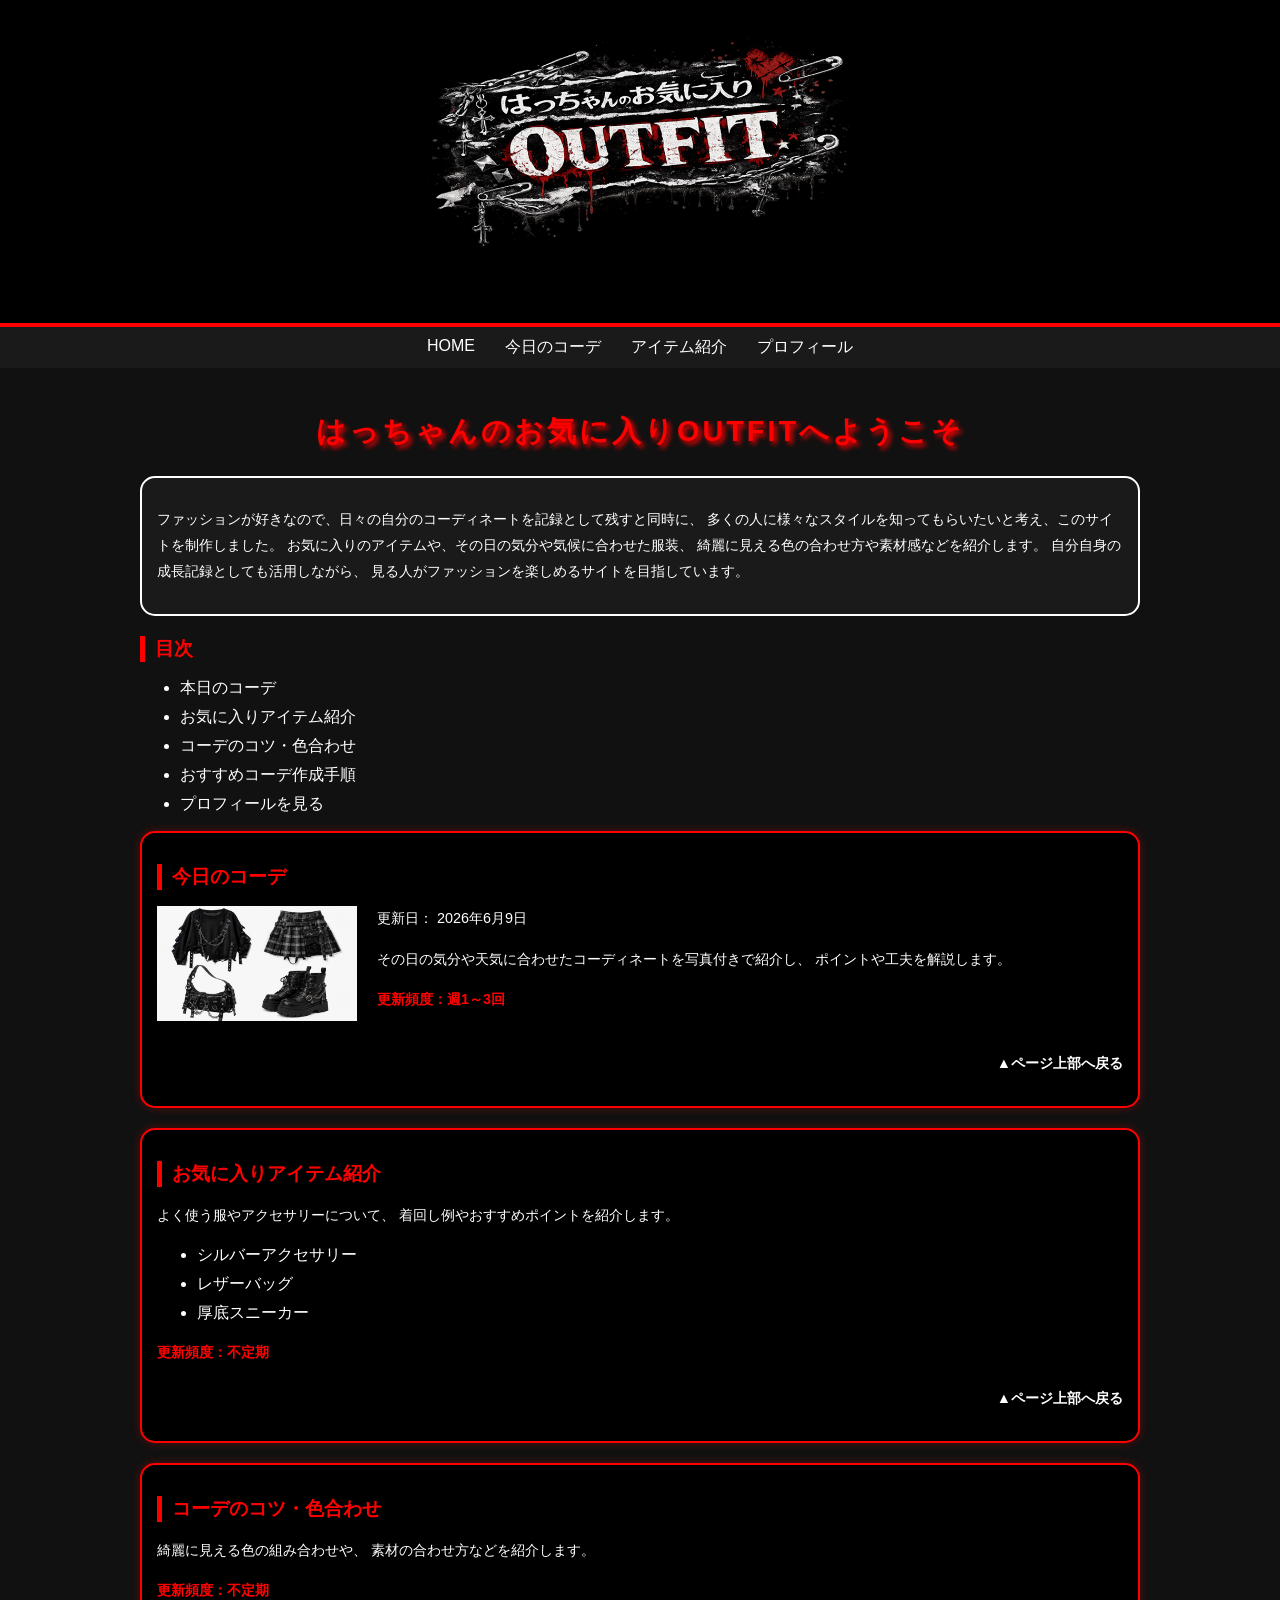
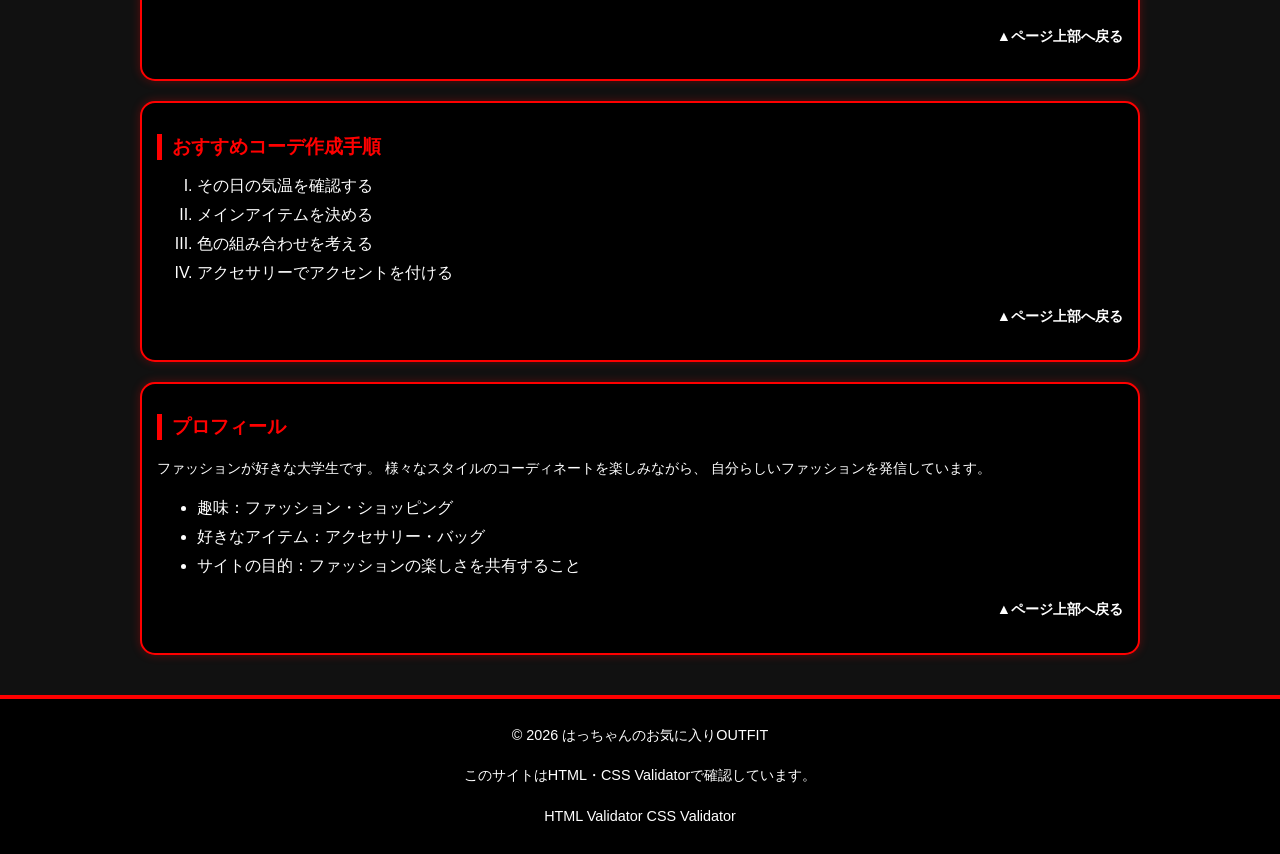
==== index.html @ c48b7dda "Add files via upload" ====
<!DOCTYPE html>
<html lang="ja">
<head>
<meta charset="UTF-8">
<title>トップページ：はっちゃんのお気に入りOUTFIT</title>
<link rel="stylesheet" href="css/mystyle.css">
</head>

<body>

<header>
    <img src="image/header.png"
         alt="はっちゃんのお気に入りOUTFIT"
         class="logo"
         id="pagetop"
         width="950"
         height="500">
</header>

<nav>
    <ul>
        <li><a href="index.html">HOME</a></li>
        <li><a href="contents1.html">今日のコーデ</a></li>
        <li><a href="contents2.html">アイテム紹介</a></li>
        <li><a href="contents3.html">プロフィール</a></li>
    </ul>
</nav>

<article>

<h1 class="welcome">はっちゃんのお気に入りOUTFITへようこそ</h1>

<div class="content">
    <p>
    ファッションが好きなので、日々の自分のコーディネートを記録として残すと同時に、
    多くの人に様々なスタイルを知ってもらいたいと考え、このサイトを制作しました。
    お気に入りのアイテムや、その日の気分や気候に合わせた服装、
    綺麗に見える色の合わせ方や素材感などを紹介します。
    自分自身の成長記録としても活用しながら、
    見る人がファッションを楽しめるサイトを目指しています。
    </p>
</div>

<h2>目次</h2>
<ul>
    <li><a href="#today">本日のコーデ</a></li>
    <li><a href="#item">お気に入りアイテム紹介</a></li>
    <li><a href="#color">コーデのコツ・色合わせ</a></li>
    <li><a href="#howto">おすすめコーデ作成手順</a></li>
    <li><a href="#profile">プロフィールを見る</a></li>
</ul>

<section id="today">
    <h2>今日のコーデ</h2>

    <img src="image/outfit1.jpg"
     alt="お気に入りコーデ"
     class="mainimage"
     width="700"
     height="400">

    <p>
    更新日：
    <time datetime="2026-06-09">2026年6月9日</time>
    </p>

    <p>
    その日の気分や天気に合わせたコーディネートを写真付きで紹介し、
    ポイントや工夫を解説します。
    </p>

    <p class="red">更新頻度：週1～3回</p>

    <div class="clear"></div>

    <p class="toplink">
        <a href="#pagetop">▲ページ上部へ戻る</a>
    </p>
</section>

<section id="item">
    <h2>お気に入りアイテム紹介</h2>

    <p>
    よく使う服やアクセサリーについて、
    着回し例やおすすめポイントを紹介します。
    </p>

    <ul>
        <li>シルバーアクセサリー</li>
        <li>レザーバッグ</li>
        <li>厚底スニーカー</li>
    </ul>

    <p class="red">更新頻度：不定期</p>

    <p class="toplink">
        <a href="#pagetop">▲ページ上部へ戻る</a>
    </p>
</section>

<section id="color">
    <h2>コーデのコツ・色合わせ</h2>

    <p>
    綺麗に見える色の組み合わせや、
    素材の合わせ方などを紹介します。
    </p>

    <p class="red">更新頻度：不定期</p>

    <p class="toplink">
        <a href="#pagetop">▲ページ上部へ戻る</a>
    </p>
</section>

<section id="howto">
    <h2>おすすめコーデ作成手順</h2>

    <ol>
        <li>その日の気温を確認する</li>
        <li>メインアイテムを決める</li>
        <li>色の組み合わせを考える</li>
        <li>アクセサリーでアクセントを付ける</li>
    </ol>

    <p class="toplink">
        <a href="#pagetop">▲ページ上部へ戻る</a>
    </p>
</section>

<section id="profile">
    <h2>プロフィール</h2>

    <p>
    ファッションが好きな大学生です。
    様々なスタイルのコーディネートを楽しみながら、
    自分らしいファッションを発信しています。
    </p>

    <ul>
        <li>趣味：ファッション・ショッピング</li>
        <li>好きなアイテム：アクセサリー・バッグ</li>
        <li>サイトの目的：ファッションの楽しさを共有すること</li>
    </ul>

    <p class="toplink">
        <a href="#pagetop">▲ページ上部へ戻る</a>
    </p>
</section>

</article>

<footer>
    <p>&copy; 2026 はっちゃんのお気に入りOUTFIT</p>

    <p> このサイトはHTML・CSS Validatorで確認しています。 

    </p>

    <p> <a href="https://validator.w3.org/" target="_blank"> HTML Validator 

    </a>

    <a href="https://jigsaw.w3.org/css-validator/" target="_blank"> CSS Validator 

    </a> 
    </p> 
</footer>

</body>
</html>
---- css/mystyle.css ----
@charset "utf-8";

body{
    background-color:#111111;
    color:#ffffff;
    font-family:"Yu Gothic UI","Yu Gothic","Hiragino Sans",sans-serif;
    margin:0;
}

p{
    font-size:90%;
    line-height:1.8;
}

h1{
    font-size:180%;
    color:#ffffff;
    text-shadow:3px 3px 5px #ff0000;
    letter-spacing:3px;
}

h2{
    font-size:120%;
    color:#ff0000;
    border-left:5px solid #ff0000;
    padding-left:10px;
}

header{
    background-color:#000000;
    color:#ffffff;
    padding:20px;
    text-align:center;
    border-bottom:4px solid #ff0000;
}

img{
    display:block;
    margin:0 auto 20px;
    max-width:100%;
}

.logo{
    width:500px;
    height:auto;
}

.mainimage{
    float:left;
    width:200px;
    height:auto;
    margin:0 20px 10px 0;
}

.clear{
    clear:both;
}

.welcome{
    color:#ff0000;
    text-align:center;
}

.content{
    background-color:#1a1a1a;
    border:2px solid #ffffff;
    padding:15px;
    margin-bottom:20px;
    border-radius:15px;
}

section{
    background-color:#000000;
    border:2px solid #ff0000;
    padding:15px;
    margin-bottom:20px;
    box-shadow:0 0 10px rgba(255,0,0,0.3);
    border-radius:15px;
    clear:both;
}

section:hover{
    border-color:#ffffff;
}

article{
    width:90%;
    max-width:1000px;
    margin:auto;
    padding:20px;
}

nav{
    background-color:#1a1a1a;
    padding:10px;
}

nav ul{
    list-style:none;
    display:flex;
    justify-content:center;
    margin:0;
    padding:0;
}

nav li{
    margin:0 15px;
}

ul{
    list-style-image:url("../image/icon.png");
}

ol{
    list-style-type:upper-roman;
}

li{
    margin-bottom:8px;
}

.red{
    color:#ff0000;
    font-weight:bold;
}

.breadcrumb{
    list-style:none;
    padding:0;
    margin:10px 0 20px;
}

.breadcrumb li{
    display:inline;
}

a{
    text-decoration:none;
}

a:link{
    color:#ffffff;
}

a:visited{
    color:#cccccc;
}

a:hover{
    color:#ff0000;
    text-decoration:underline;
}

a:active{
    color:#ffff00;
}

.toplink{
    text-align:right;
    margin-top:20px;
}

.toplink a{
    font-weight:bold;
}

footer{
    background-color:#000000;
    color:#ffffff;
    text-align:center;
    padding:10px;
    border-top:4px solid #ff0000;
}

@media screen and (max-width:768px){

    nav ul{
        display:block;
        text-align:center;
    }

    .mainimage{
        float:none;
        width:100%;
        max-width:500px;
        margin:0 auto 20px;
    }

    .logo{
        width:100%;
        max-width:500px;
    }
}
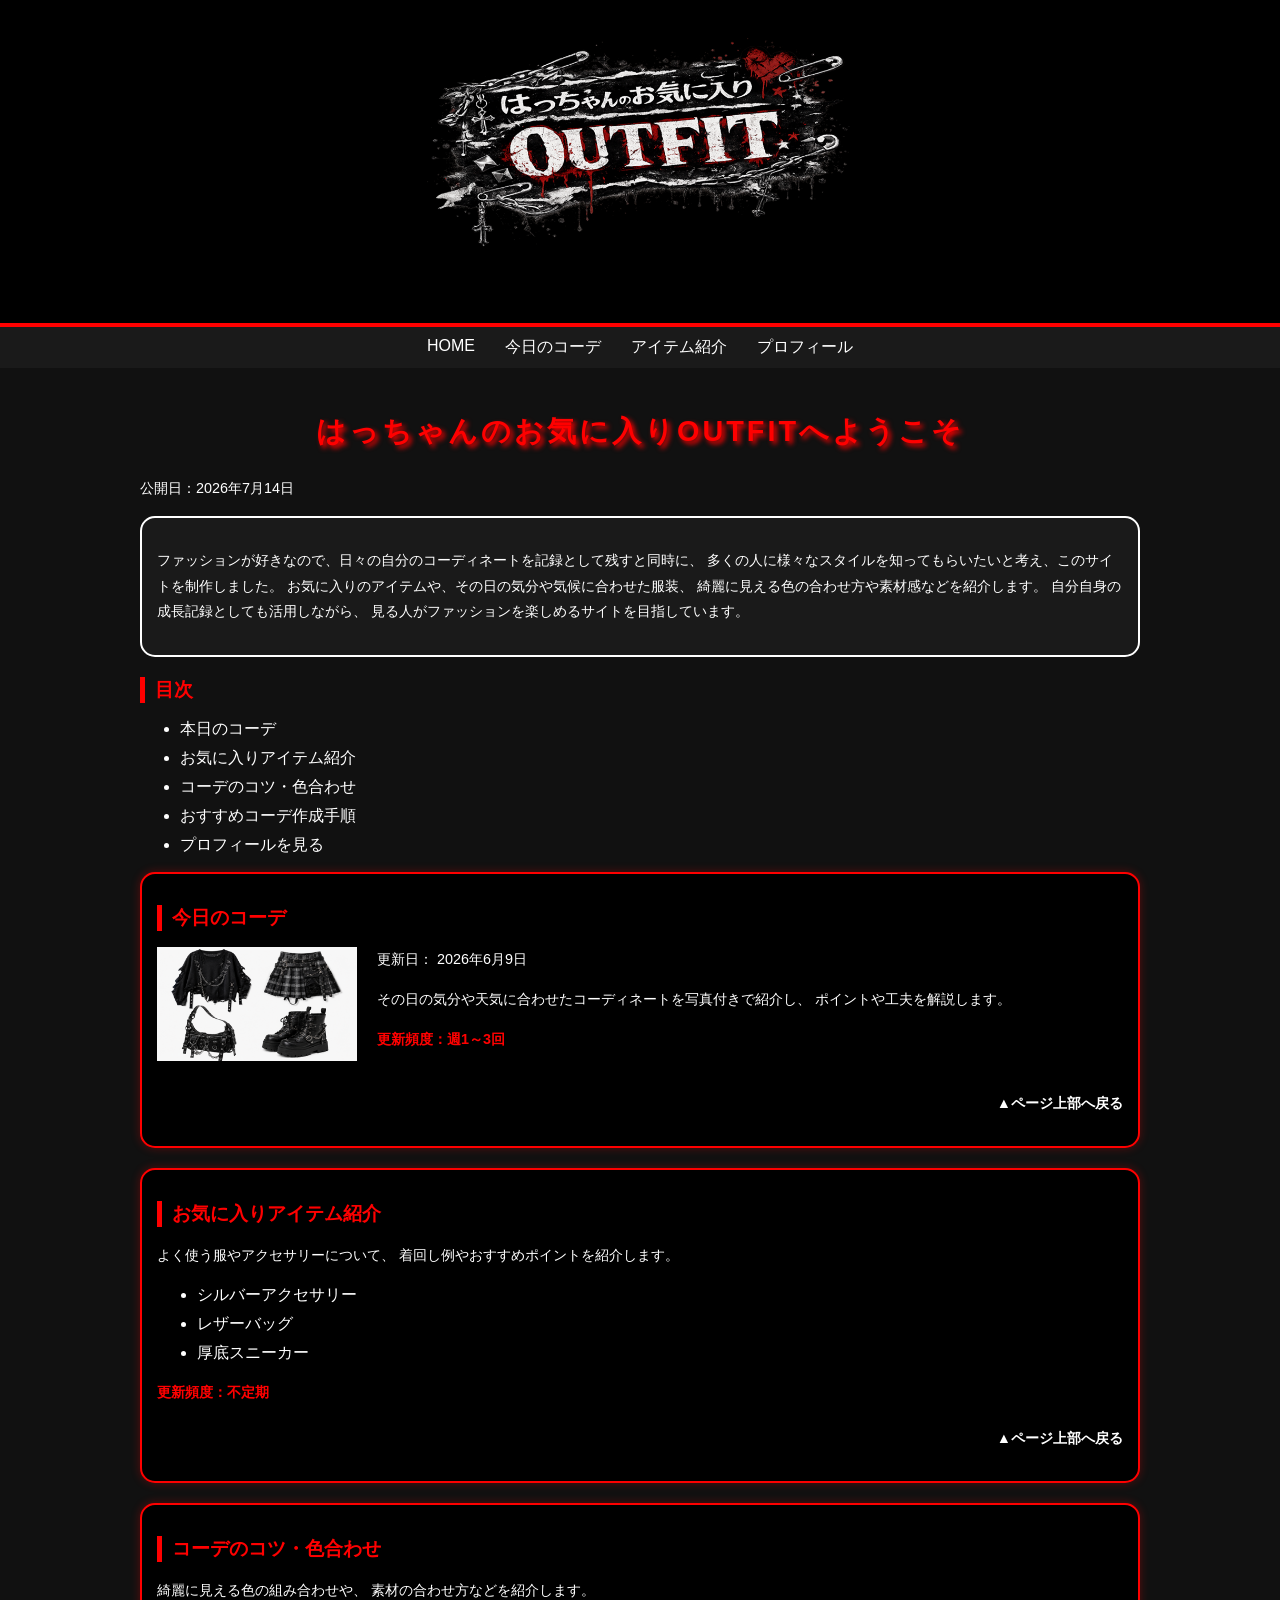
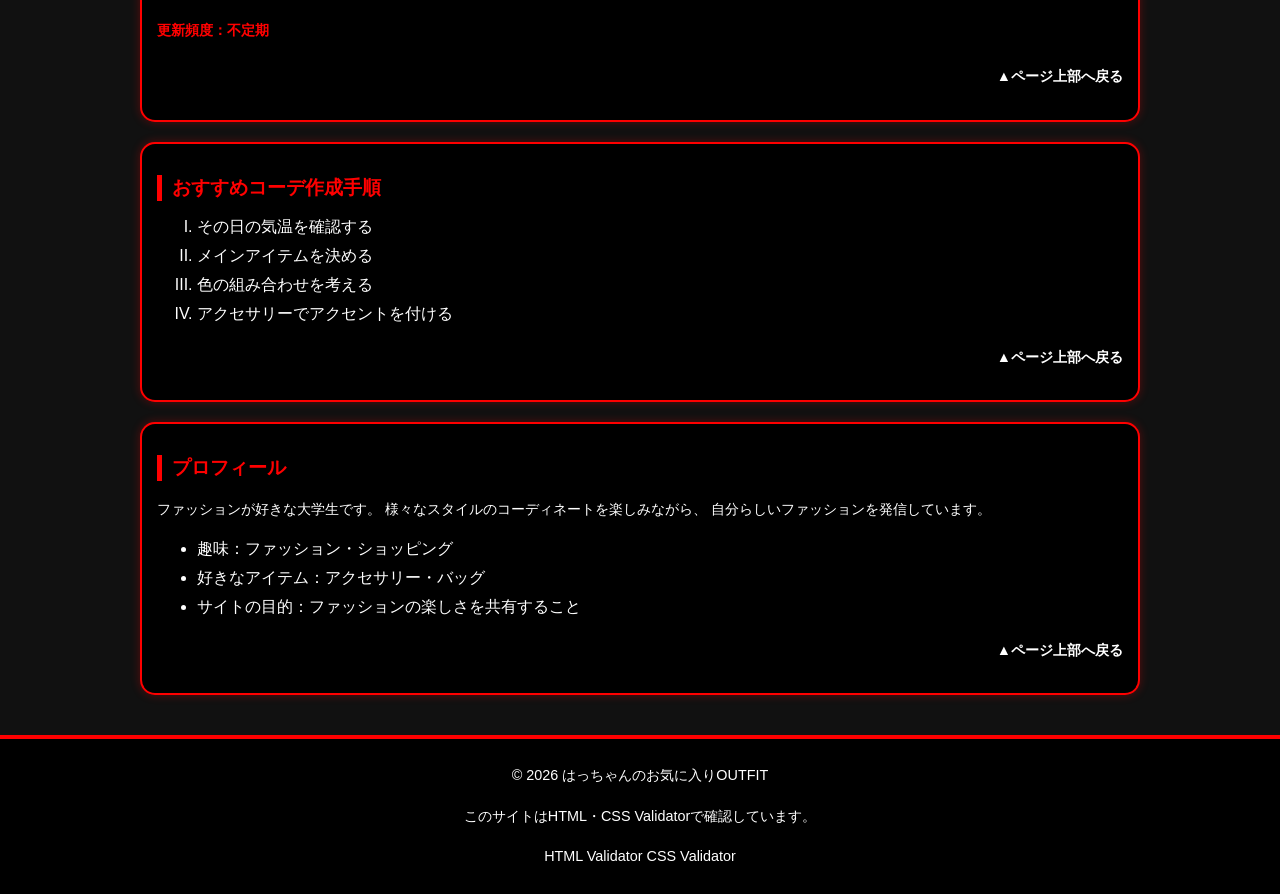
==== commit 74154fc3: "Update index.html" ====
--- a/index.html
+++ b/index.html
@@ -29,6 +29,11 @@
 <article>
 
 <h1 class="welcome">はっちゃんのお気に入りOUTFITへようこそ</h1>
+
+    <p class="publish-date">
+    公開日：2026年7月14日
+    </p>
+
 
 <div class="content">
     <p>
@@ -169,4 +174,4 @@
 </footer>
 
 </body>
-</html>+</html>
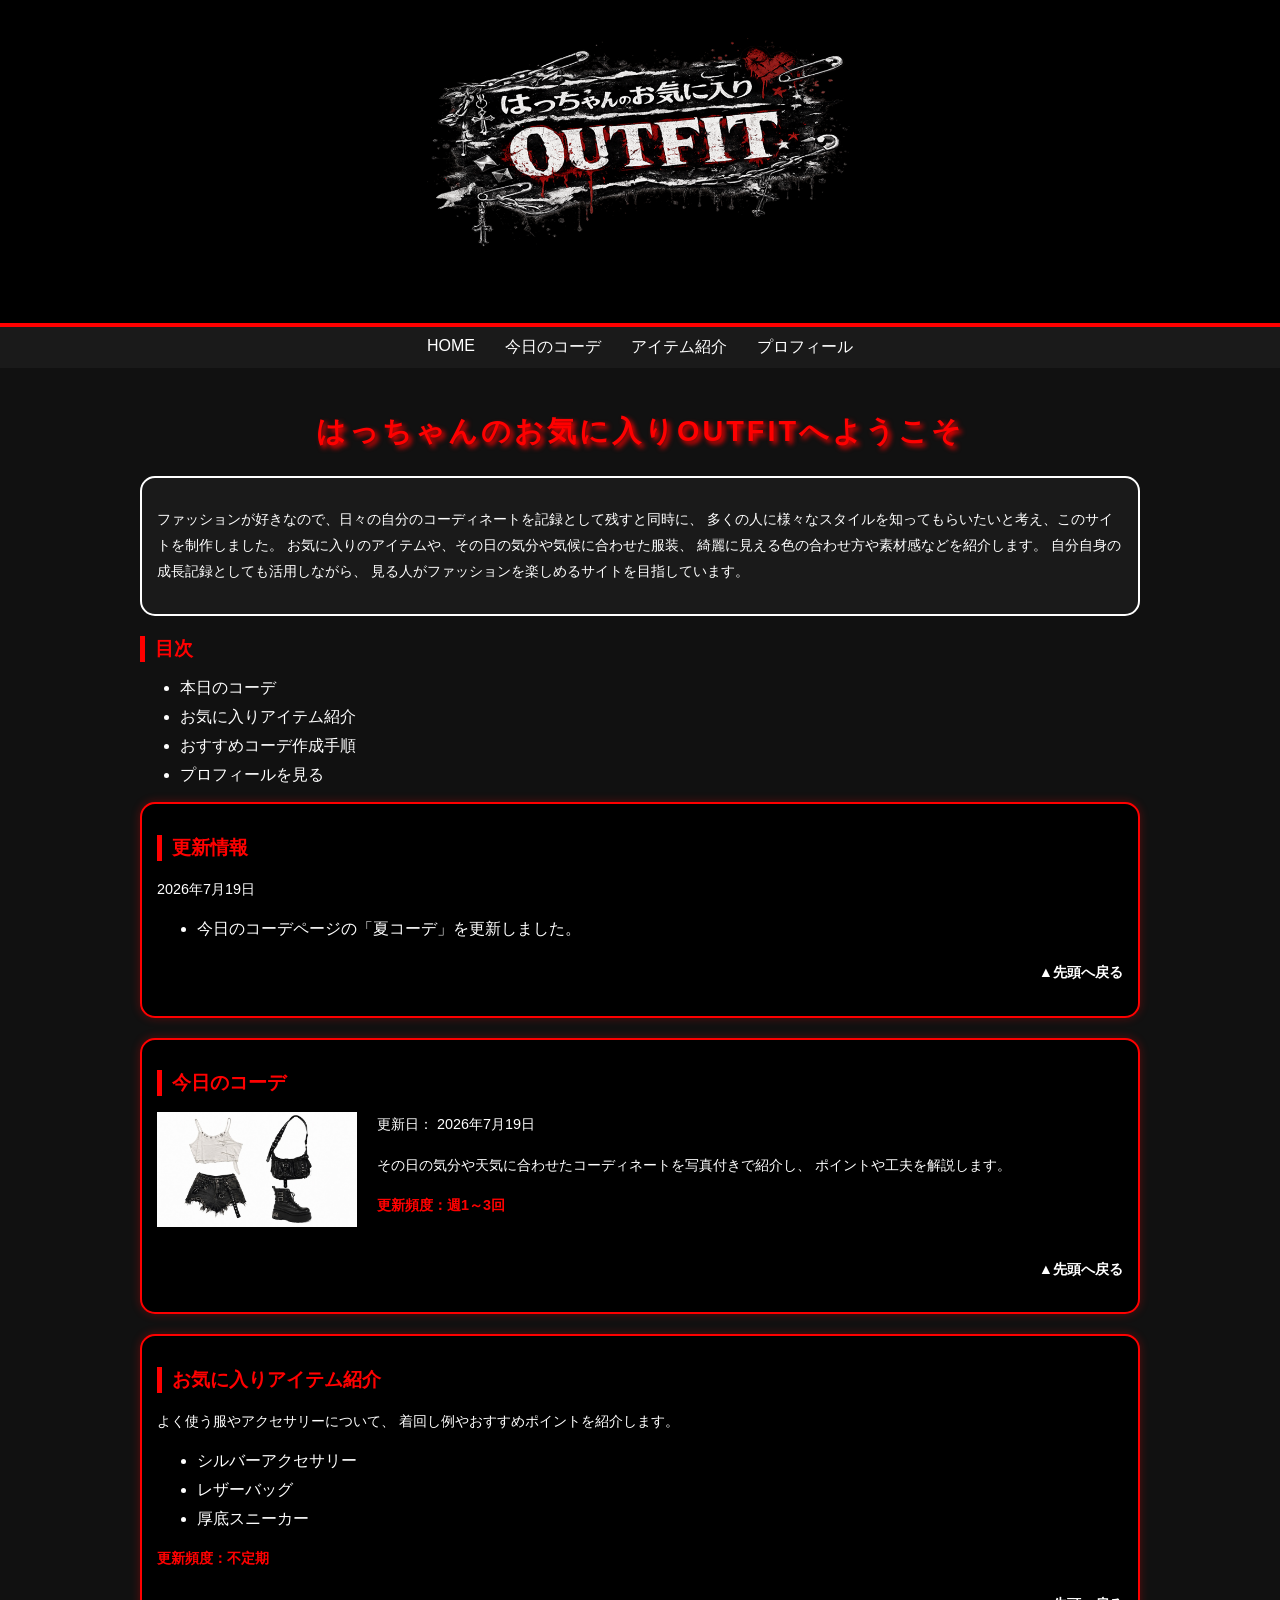
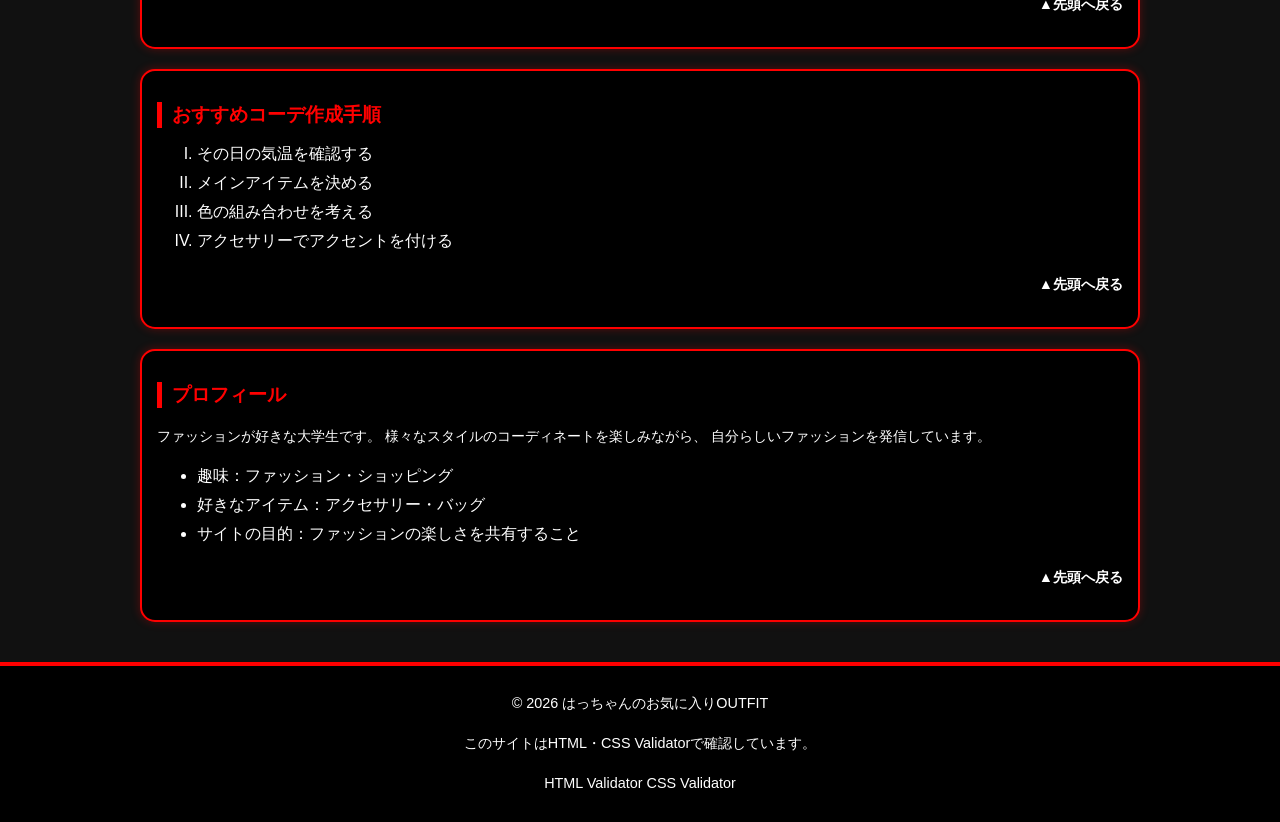
==== commit 6a71bd71: "Add files via upload" ====
--- a/index.html
+++ b/index.html
@@ -30,11 +30,6 @@
 
 <h1 class="welcome">はっちゃんのお気に入りOUTFITへようこそ</h1>
 
-    <p class="publish-date">
-    公開日：2026年7月14日
-    </p>
-
-
 <div class="content">
     <p>
     ファッションが好きなので、日々の自分のコーディネートを記録として残すと同時に、
@@ -50,15 +45,32 @@
 <ul>
     <li><a href="#today">本日のコーデ</a></li>
     <li><a href="#item">お気に入りアイテム紹介</a></li>
-    <li><a href="#color">コーデのコツ・色合わせ</a></li>
     <li><a href="#howto">おすすめコーデ作成手順</a></li>
     <li><a href="#profile">プロフィールを見る</a></li>
 </ul>
 
+<section>
+    <h2>更新情報</h2>
+
+    <p>
+        <time datetime="2026-07-19">2026年7月19日</time>
+    </p>
+
+    <ul>
+        <li>
+            <a href="contents1.html">今日のコーデページの「夏コーデ」</a>を更新しました。
+        </li>
+    </ul>
+     
+    <p class="toplink">
+        <a href="#pagetop">▲先頭へ戻る</a>
+    </p>
+</section>
+
 <section id="today">
     <h2>今日のコーデ</h2>
 
-    <img src="image/outfit1.jpg"
+    <img src="image/outfit4.jpg"
      alt="お気に入りコーデ"
      class="mainimage"
      width="700"
@@ -66,7 +78,7 @@
 
     <p>
     更新日：
-    <time datetime="2026-06-09">2026年6月9日</time>
+    <time datetime="2026-07-19">2026年7月19日</time>
     </p>
 
     <p>
@@ -79,7 +91,7 @@
     <div class="clear"></div>
 
     <p class="toplink">
-        <a href="#pagetop">▲ページ上部へ戻る</a>
+        <a href="#pagetop">▲先頭へ戻る</a>
     </p>
 </section>
 
@@ -100,24 +112,10 @@
     <p class="red">更新頻度：不定期</p>
 
     <p class="toplink">
-        <a href="#pagetop">▲ページ上部へ戻る</a>
+        <a href="#pagetop">▲先頭へ戻る</a>
     </p>
 </section>
 
-<section id="color">
-    <h2>コーデのコツ・色合わせ</h2>
-
-    <p>
-    綺麗に見える色の組み合わせや、
-    素材の合わせ方などを紹介します。
-    </p>
-
-    <p class="red">更新頻度：不定期</p>
-
-    <p class="toplink">
-        <a href="#pagetop">▲ページ上部へ戻る</a>
-    </p>
-</section>
 
 <section id="howto">
     <h2>おすすめコーデ作成手順</h2>
@@ -130,7 +128,7 @@
     </ol>
 
     <p class="toplink">
-        <a href="#pagetop">▲ページ上部へ戻る</a>
+        <a href="#pagetop">▲先頭へ戻る</a>
     </p>
 </section>
 
@@ -150,7 +148,7 @@
     </ul>
 
     <p class="toplink">
-        <a href="#pagetop">▲ページ上部へ戻る</a>
+        <a href="#pagetop">▲先頭へ戻る</a>
     </p>
 </section>
 
@@ -174,4 +172,4 @@
 </footer>
 
 </body>
-</html>
+</html>
